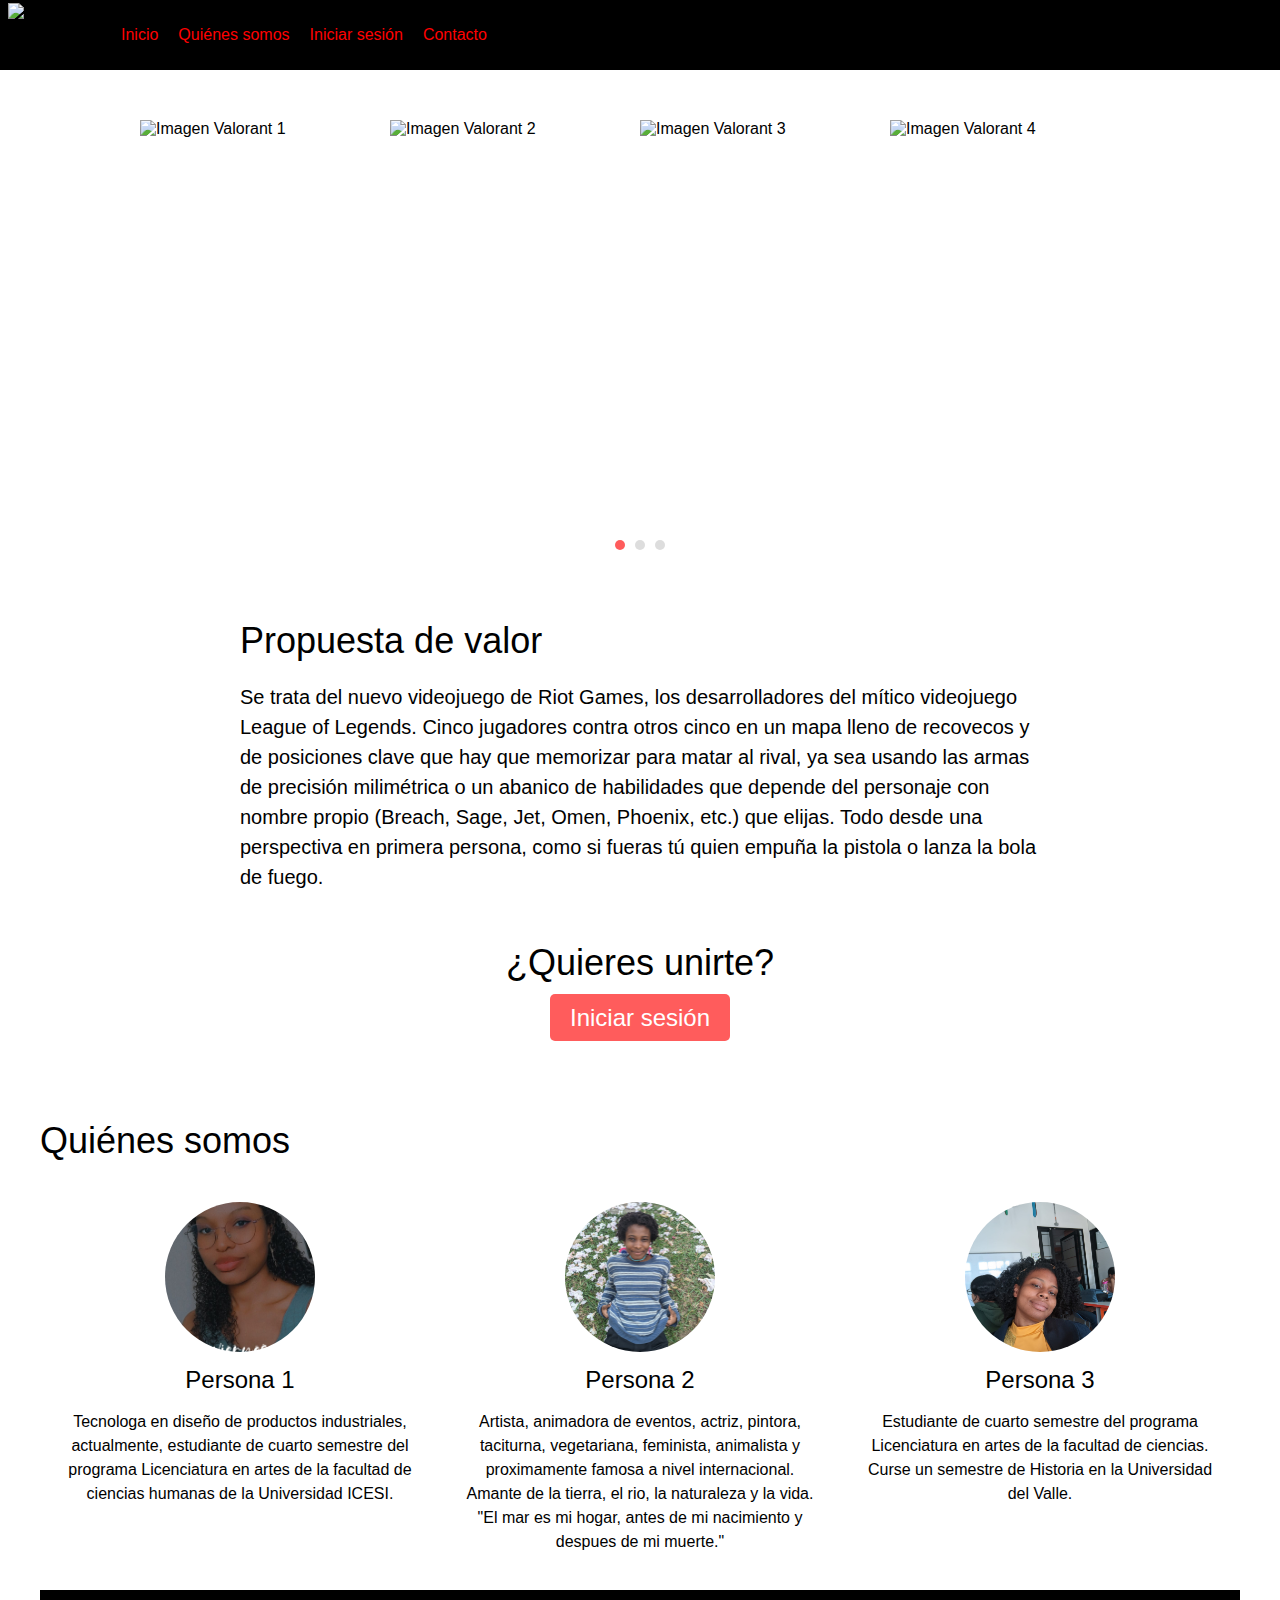
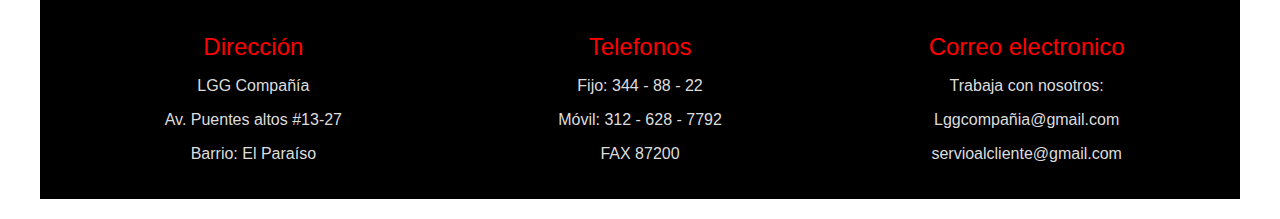
==== index.html @ fe1e01da "first commit" ====
<!DOCTYPE html>
<html lang="en">
<head>
	<meta charset="UTF-8">
	<meta http-equiv="X-UA-Compatible" content="IE=edge">
	<meta name="viewport" content="width=device-width, initial-scale=1.0">
	<link rel="stylesheet" type="text/css" href="html.css">
	<script src="https://kit.fontawesome.com/88e0879e91.js" crossorigin="anonymous"></script>
	<link rel="stylesheet" href="https://use.fontawesome.com/releases/v5.8.1/css/all.css" integrity="sha384-50oBUHEmvpQ+1lW4y57PTFmhCaXp0ML5d60M1M7uH2+nqUivzIebhndOJK28anvf" crossorigin="anonymous">
	<title>Pagina Valorant</title>

</head>
<body>
	<header>
		
		<nav>	
			<ul>
				<img class="logo_Valorant" src="https://upload.wikimedia.org/wikipedia/commons/thumb/f/fc/Valorant_logo_-_pink_color_version.svg/2560px-Valorant_logo_-_pink_color_version.svg.png" alt="logo_Valorant">
				<li><a href="#">Inicio</a></li>
				<li><a href="#">Quiénes somos</a></li>
				<li><a href="#">Iniciar sesión</a></li>
				<li><a href="#">Contacto</a></li>
			</ul>
		</nav>
	</header>
		
	<section class="carrusel">
		<div class="slider-container">
			<div class="slider">
			  <img src="https://www.sentinels.gg/s/SEN-Championship-Mood-Min.png" alt="Imagen Valorant 1">
			  <img src="https://images.wallpapersden.com/image/download/valorant-og-character_bGpsamyUmZqaraWkpJRmaGtlrWxrbQ.jpg" alt="Imagen Valorant 2">
			  <img src="https://cutewallpaper.org/22/valorant-sage-wallpapers/2084910450.jpg" alt="Imagen Valorant 3">
			  <img src="https://wallpapers.com/images/hd/4k-hd-valorant-8cpw140sxtc4sebl.jpg" alt="Imagen Valorant 4">
			</div>
		<button class="prev-btn">&#8249;</button>
        <button class="next-btn">&#8250;</button>
		<div class="carrusel-dots">
			<span class="carrusel-dot active"></span>
			<span class="carrusel-dot"></span>
			<span class="carrusel-dot"></span>
		</div>
	</section>

	<main>
		<div class="contenedor-descripcion">
		<section class="descripcion">
			<h1>Propuesta de valor</h1>
			<p>Se trata del nuevo videojuego de Riot Games, los desarrolladores del mítico 
				videojuego League of Legends. Cinco jugadores contra otros cinco en un mapa 
				lleno de recovecos y de posiciones clave que hay que memorizar para matar al 
				rival, ya sea usando las armas de precisión milimétrica o un abanico de 
				habilidades que depende del personaje con nombre propio (Breach, Sage, Jet, Omen, Phoenix, etc.) 
				que elijas. Todo desde una perspectiva en primera persona, como si fueras tú quien empuña 
				la pistola o lanza la bola de fuego.</p>

				<section class="call-to-action">
					<h2>¿Quieres unirte?</h2>
					<a href="#">Iniciar sesión</a>
				</section>
				
		</section>
	    </div>

		

		<section class="quienes-somos">
			<h2>Quiénes somos</h2>
			<ul>
				<li>
					<img src="Leslie.jpg" alt="Leslie">
					<h3>Persona 1</h3>
					<p>Tecnologa en diseño de productos industriales, actualmente, estudiante de cuarto 
						semestre del programa Licenciatura en artes de la facultad de ciencias
						humanas de la Universidad ICESI.</p>
				</li>
				<li>
					<img src="Ginna M.jpeg" alt="Persona 2">
					<h3>Persona 2</h3>
					<p>Artista, animadora de eventos, actriz, pintora, taciturna, vegetariana, 
						feminista, animalista y proximamente famosa a nivel internacional. Amante de la tierra,
					    el rio, la naturaleza y la vida. "El mar es mi hogar, antes de mi nacimiento y despues
						de mi muerte."</p>
				</li>
				<li>
					<img src="Gina C.jpeg" alt="Persona 3">
					<h3>Persona 3</h3>
					<p>Estudiante de cuarto semestre del programa Licenciatura en artes 
						de la facultad de ciencias. Curse un semestre de Historia en la Universidad
					    del Valle. </p>
				</li>
			</ul>
		</section>

		
		<footer>
			
			<br>
			<div>
			  <i class="fas fa-map-marker"></i>
			  <h2 class="sub-tittle">Dirección</h2>
			  <p>LGG Compañía</p>
			  <p>Av. Puentes altos #13-27</p>
			  <p>Barrio: El Paraíso</p>
			</div>
			<div>
			  <i class="fas fa-phone"></i>
			  <h2 class="sub-tittle">Telefonos</h2>
			  <p>Fijo: 344 - 88 - 22</p>
			  <p>Móvil: 312 - 628 - 7792</p>
			  <p>FAX 87200 </p>
			</div>
			<div>
			  <i class="fas fa-envelope"></i>
			  <h2 class="sub-tittle">Correo electronico</h2>
			  <p>Trabaja con nosotros:</p>
			  <p>Lggcompañia@gmail.com</p>
			  <p>servioalcliente@gmail.com</p>
			</div>
		  </footer>
		
</body>
</html>
---- html.css ----
body {
	margin: 0;
	padding: 0;
	font-family: Arial, sans-serif;
	background-image: url("https://wallpaperaccess.com/full/6727996.png");
	background-size: contain;
}



a {
	text-decoration: none;
	color: #ff0000;
}

ul {
	list-style: none;
	margin: 0;
	padding: 0;
}

header {
	background-color: #000000;
	height: 70px;
	display: flex;
	align-items: center;
}

.logo_Valorant {
    width: 95px;
	height: 65px;
    float: left;
    padding: 8px;
}

nav ul {
	display: flex;
	float: right;
}

nav ul li {
	margin: auto;
    padding: 25px 0;
  
	
}

nav ul li a {
	padding: 10px;
	right: 50px;
}

nav ul li a:hover {
	background-color: #ddd;
}

main {
	max-width: 1200px;
	margin: 0 auto;
	padding: 20px;
}

h1, h2, h3 {
	margin: 0;
	padding: 0;
	font-weight: normal;
}

.contenedor-descripcion {
	width: 800px;
	height: 450px;
	background-color: #ffffff;
	margin: auto;
}

.contenedor-descripcion::before {
	opacity: .6;
}

.descripcion {
	margin-top: 50px;
}

.descripcion h1 {
	font-size: 36px;
	margin-bottom: 20px;
}

.descripcion p {
	font-size: 20px;
	line-height: 1.5;
}

.quienes-somos {
	margin-top: 50px;
}

.quienes-somos h2 {
	font-size: 36px;
	margin-bottom: 20px;
}

.quienes-somos ul {
	display: flex;
	justify-content: space-between;
}

.quienes-somos li {
	flex-basis: calc(33.33% - 20px);
	text-align: center;
	margin: 20px;
}

.quienes-somos img {
	border-radius: 50%;
	width: 150px;
	height: 150px;
	object-fit: cover;
	object-position: center;
	margin-bottom: 10px;
}

.quienes-somos h3 {
	font-size: 24px;
	margin-bottom: 10px;
}

.quienes-somos p {
	font-size: 16px;
	line-height: 1.5;
}

.call-to-action {
	margin-top: 50px;
	text-align: center;
}

.call-to-action h2 {
	font-size: 36px;
	margin-bottom: 20px;
}

.call-to-action a {
	background-color: #ff5c5c;
	color: #fff;
	padding: 10px 20px;
	border-radius: 5px;
	font-size: 24px;
}

.call-to-action a:hover {
	background-color: #e54c4c;
}

.carrusel {
	margin-top: 50px;
}

.slider-container {
    position: relative;
    width: 1000px;
    margin: 0 auto;
  }
  .slider {
    display: flex;
    overflow-x: auto;
    scroll-snap-type: x mandatory;
    -webkit-overflow-scrolling: touch;
    scroll-behavior: smooth;
  }

  img {
    width: 800px;
    height: 400px;
    scroll-snap-align: start;
  }

.carrusel-slide img {
	width: 80%;
	
}

.carrusel-dots {
	display: flex;
	justify-content: center;
	margin-top: 20px;
}

.carrusel-dot {
	background-color: #ddd;
	border-radius: 50%;
	height: 10px;
	width: 10px;
	margin: 0 5px;
	cursor: pointer;
}

.carrusel-dot.active {
	background-color: #ff5c5c;
}

.prev-btn, .next-btn {
    position: absolute;
    top: 40%;
    transform: translateY(-50%);
    background: none;
    border: rgb(255, 0, 0);
    font-size: 8rem;
    color: #ffffff;
    cursor: pointer;
    z-index: 1;
  }

  .prev-btn {
    left: 0;
  }
  .next-btn {
    right: 0;
  }

.seccion-contacto {
	margin-top: 50px;
}

.seccion-contacto h2 {
	font-size: 36px
}

footer {
    background-color: #000000;
    display: flex;
    justify-content: space-around;
    align-items: center;
    padding: 20px;
  }

  .sub-tittle {
	color: red;
  }
  
  footer div {
    text-align: center;
    flex-basis: 33.33%;
	color: #ddd;
  }
  
  footer div i {
    font-size: 24px;
    color: #ffffff;
  }
  
  .fas {
    font-size: 20px;
    margin-right: 10px;
  }
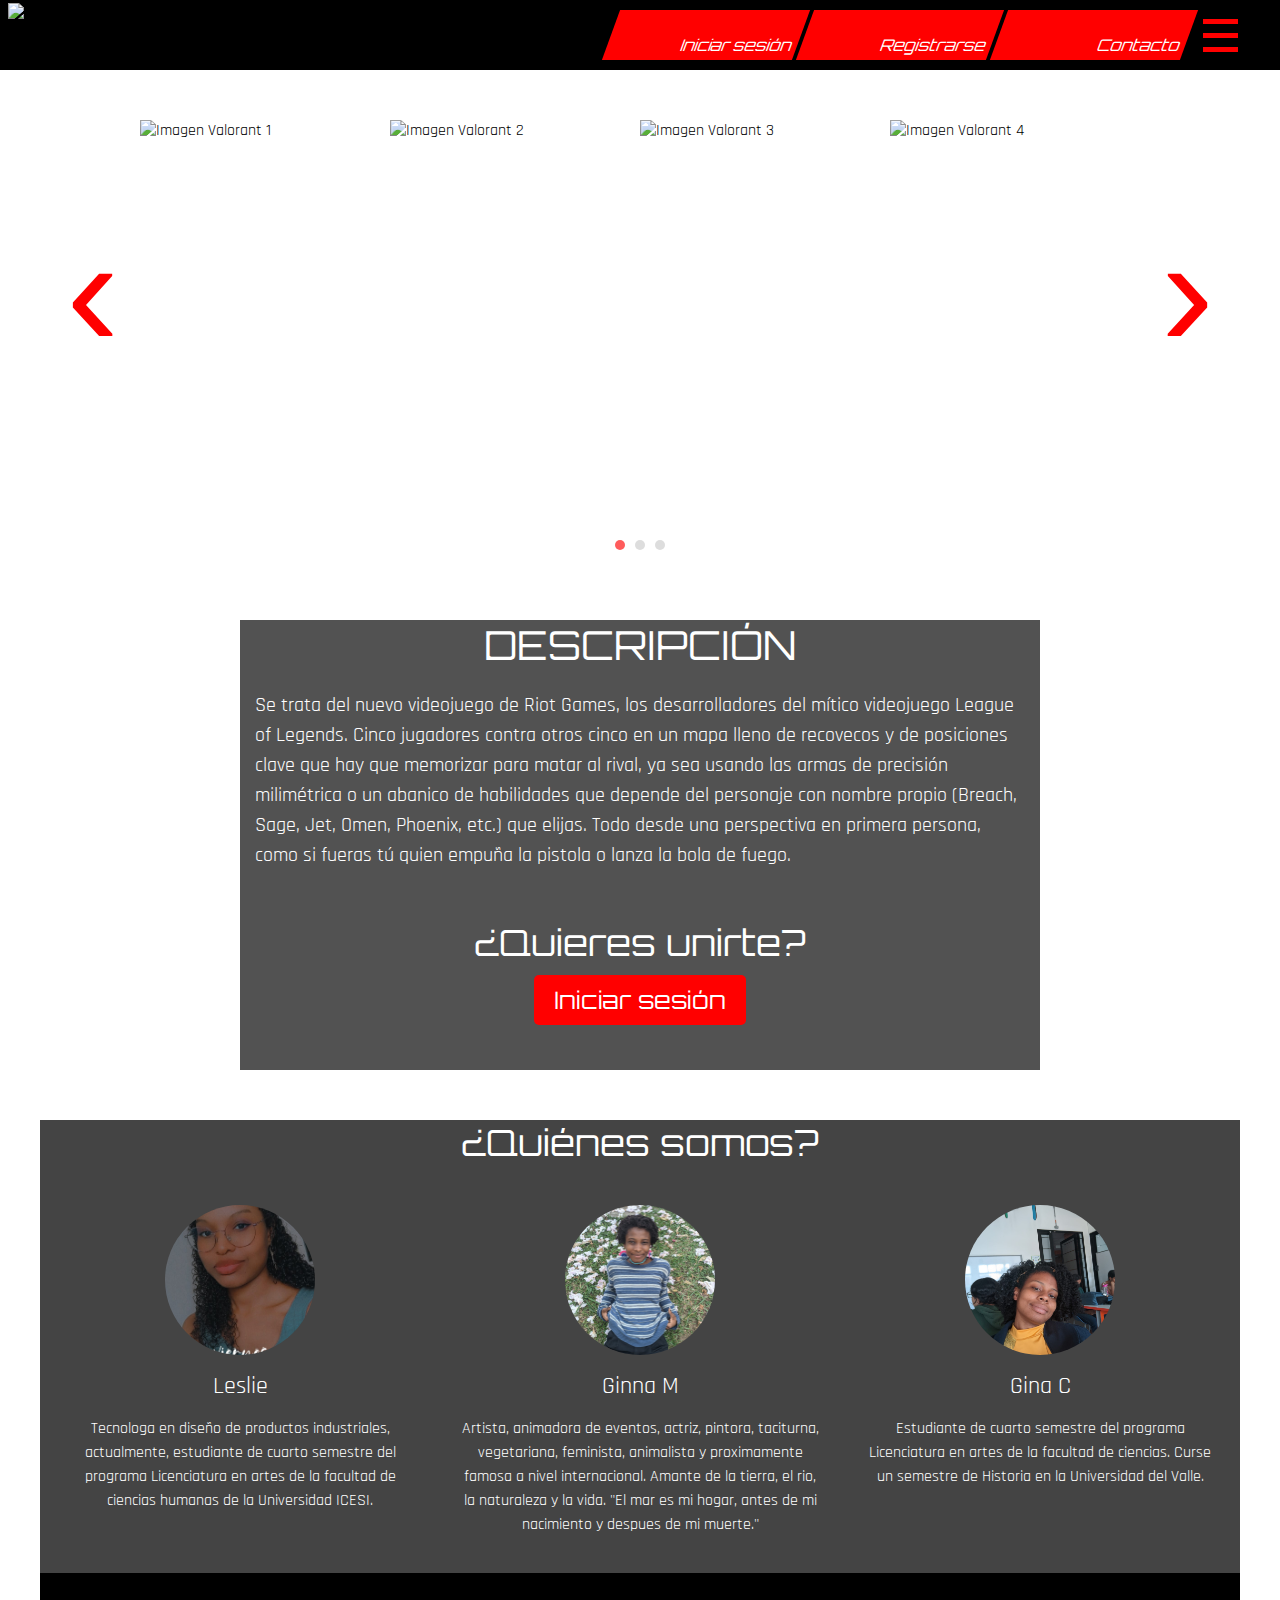
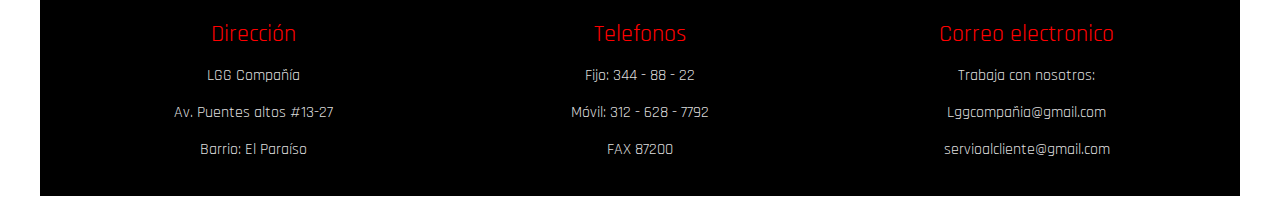
==== commit 60662fdd: "Actualizacion pagina" ====
--- a/index.html
+++ b/index.html
@@ -7,6 +7,8 @@
 	<link rel="stylesheet" type="text/css" href="html.css">
 	<script src="https://kit.fontawesome.com/88e0879e91.js" crossorigin="anonymous"></script>
 	<link rel="stylesheet" href="https://use.fontawesome.com/releases/v5.8.1/css/all.css" integrity="sha384-50oBUHEmvpQ+1lW4y57PTFmhCaXp0ML5d60M1M7uH2+nqUivzIebhndOJK28anvf" crossorigin="anonymous">
+	<link href="https://fonts.googleapis.com/css2?family=Rajdhani:wght@500&family=Roboto:wght@100&display=swap" rel="stylesheet">
+	<link href="https://fonts.googleapis.com/css2?family=Orbitron:wght@600&family=Rajdhani:wght@500&family=Roboto:wght@100&display=swap" rel="stylesheet">
 	<title>Pagina Valorant</title>
 
 </head>
@@ -16,10 +18,19 @@
 		<nav>	
 			<ul>
 				<img class="logo_Valorant" src="https://upload.wikimedia.org/wikipedia/commons/thumb/f/fc/Valorant_logo_-_pink_color_version.svg/2560px-Valorant_logo_-_pink_color_version.svg.png" alt="logo_Valorant">
-				<li><a href="#">Inicio</a></li>
-				<li><a href="#">Quiénes somos</a></li>
-				<li><a href="#">Iniciar sesión</a></li>
-				<li><a href="#">Contacto</a></li>
+				<div class="barra">
+
+				<div id="paralelogramo" class="forma"><li><a href="Sign/sign.html">Iniciar sesión</a></li></div>
+				<div id="paralelogramo" class="forma"><li><a href="Registro/registro de usuario.html">Registrarse</a></li></div>
+				<div id="paralelogramo" class="forma"><li><a href="#">Contacto</a></li></div>
+
+				<div id="cuadrado" class="forma">
+					<div class="uno"></div>
+					<div class="uno"></div>
+					<div class="uno"></div>
+				</div>
+				
+			    </div>
 			</ul>
 		</nav>
 	</header>
@@ -44,7 +55,7 @@
 	<main>
 		<div class="contenedor-descripcion">
 		<section class="descripcion">
-			<h1>Propuesta de valor</h1>
+			<h1>DESCRIPCIÓN</h1>
 			<p>Se trata del nuevo videojuego de Riot Games, los desarrolladores del mítico 
 				videojuego League of Legends. Cinco jugadores contra otros cinco en un mapa 
 				lleno de recovecos y de posiciones clave que hay que memorizar para matar al 
@@ -55,27 +66,25 @@
 
 				<section class="call-to-action">
 					<h2>¿Quieres unirte?</h2>
-					<a href="#">Iniciar sesión</a>
+					<a href="Sign/sign.html">Iniciar sesión</a>
 				</section>
 				
 		</section>
 	    </div>
 
-		
-
 		<section class="quienes-somos">
-			<h2>Quiénes somos</h2>
+			<h2>¿Quiénes somos?</h2>
 			<ul>
 				<li>
 					<img src="Leslie.jpg" alt="Leslie">
-					<h3>Persona 1</h3>
+					<h3>Leslie</h3>
 					<p>Tecnologa en diseño de productos industriales, actualmente, estudiante de cuarto 
 						semestre del programa Licenciatura en artes de la facultad de ciencias
 						humanas de la Universidad ICESI.</p>
 				</li>
 				<li>
 					<img src="Ginna M.jpeg" alt="Persona 2">
-					<h3>Persona 2</h3>
+					<h3>Ginna M</h3>
 					<p>Artista, animadora de eventos, actriz, pintora, taciturna, vegetariana, 
 						feminista, animalista y proximamente famosa a nivel internacional. Amante de la tierra,
 					    el rio, la naturaleza y la vida. "El mar es mi hogar, antes de mi nacimiento y despues
@@ -83,7 +92,7 @@
 				</li>
 				<li>
 					<img src="Gina C.jpeg" alt="Persona 3">
-					<h3>Persona 3</h3>
+					<h3>Gina C</h3>
 					<p>Estudiante de cuarto semestre del programa Licenciatura en artes 
 						de la facultad de ciencias. Curse un semestre de Historia en la Universidad
 					    del Valle. </p>
--- a/html.css
+++ b/html.css
@@ -3,20 +3,56 @@
 	padding: 0;
 	font-family: Arial, sans-serif;
 	background-image: url("https://wallpaperaccess.com/full/6727996.png");
-	background-size: contain;
-}
-
-
+	background-repeat: no-repeat;
+	background-attachment: fixed;
+	background-size: cover;
+	font-family: 'Rajdhani', sans-serif;
+}
+
+.barra {
+	margin-left: 500px;
+}
+
+.forma{
+    display: inline-block;
+    margin-top: 15px;
+  }
+
+#paralelogramo {
+    width: 190px; 
+    height: 50px; 
+    background: #ff0000;
+    -webkit-transform: skew(-20deg); 
+    -moz-transform: skew(-20deg); 
+    -o-transform: skew(-20deg); 
+    
+ }
+
+ #cuadrado {
+    width: 50px;
+    height: 50px;
+    
+ }
+ .uno {
+    width: 35px;
+    height: 5px;
+    background:#ff0000;
+    margin-top: 9px;
+    margin-left: 10px;
+ }
 
 a {
 	text-decoration: none;
-	color: #ff0000;
+	color: #ffffff;
+	size: 35px;
+	font-family: 'Orbitron', sans-serif;
 }
 
 ul {
 	list-style: none;
 	margin: 0;
 	padding: 0;
+	
 }
 
 header {
@@ -35,19 +71,20 @@
 
 nav ul {
 	display: flex;
-	float: right;
+	float: left;
 }
 
 nav ul li {
 	margin: auto;
     padding: 25px 0;
-  
+    float: right;
 	
 }
 
 nav ul li a {
-	padding: 10px;
+	padding: 5px;
 	right: 50px;
+	
 }
 
 nav ul li a:hover {
@@ -69,12 +106,9 @@
 .contenedor-descripcion {
 	width: 800px;
 	height: 450px;
-	background-color: #ffffff;
+	background-color: #000000ad;
 	margin: auto;
-}
-
-.contenedor-descripcion::before {
-	opacity: .6;
+	color: white;	
 }
 
 .descripcion {
@@ -82,22 +116,55 @@
 }
 
 .descripcion h1 {
+	font-size: 40px;
+	margin-bottom: 20px;
+	text-align: center;
+	font-family: 'Orbitron', sans-serif;
+}
+
+.descripcion p {
+	margin: 3px 15px 6px 15px;
+	font-size: 20px;
+	line-height: 1.5;
+	color: white;
+}
+
+.call-to-action {
+	margin-top: 50px;
+	text-align: center;
+}
+
+.call-to-action h2 {
 	font-size: 36px;
 	margin-bottom: 20px;
-}
-
-.descripcion p {
-	font-size: 20px;
-	line-height: 1.5;
+	font-family: 'Rajdhani', sans-serif;
+	font-family: 'Orbitron', sans-serif;
+}
+
+.call-to-action a {
+	background-color: #ff0000;
+	color: #fff;
+	padding: 10px 20px;
+	border-radius: 5px;
+	font-size: 24px;
+	margin: 0;
+}
+
+.call-to-action a:hover {
+	background-color: #e54c4c;
 }
 
 .quienes-somos {
+	background-color: #000000bb;
 	margin-top: 50px;
 }
 
 .quienes-somos h2 {
 	font-size: 36px;
 	margin-bottom: 20px;
+	color: white;
+	text-align: center;
+	font-family: 'Orbitron', sans-serif;
 }
 
 .quienes-somos ul {
@@ -123,33 +190,13 @@
 .quienes-somos h3 {
 	font-size: 24px;
 	margin-bottom: 10px;
+	color: white;
 }
 
 .quienes-somos p {
 	font-size: 16px;
 	line-height: 1.5;
-}
-
-.call-to-action {
-	margin-top: 50px;
-	text-align: center;
-}
-
-.call-to-action h2 {
-	font-size: 36px;
-	margin-bottom: 20px;
-}
-
-.call-to-action a {
-	background-color: #ff5c5c;
-	color: #fff;
-	padding: 10px 20px;
-	border-radius: 5px;
-	font-size: 24px;
-}
-
-.call-to-action a:hover {
-	background-color: #e54c4c;
+	color: white;
 }
 
 .carrusel {
@@ -204,18 +251,18 @@
     top: 40%;
     transform: translateY(-50%);
     background: none;
-    border: rgb(255, 0, 0);
-    font-size: 8rem;
-    color: #ffffff;
+    border: rgb(255, 255, 255);
+    font-size: 10rem;
+    color: #ff0000;
     cursor: pointer;
     z-index: 1;
   }
 
   .prev-btn {
-    left: 0;
+    left: -80px;
   }
   .next-btn {
-    right: 0;
+    right: -80px;
   }
 
 .seccion-contacto {
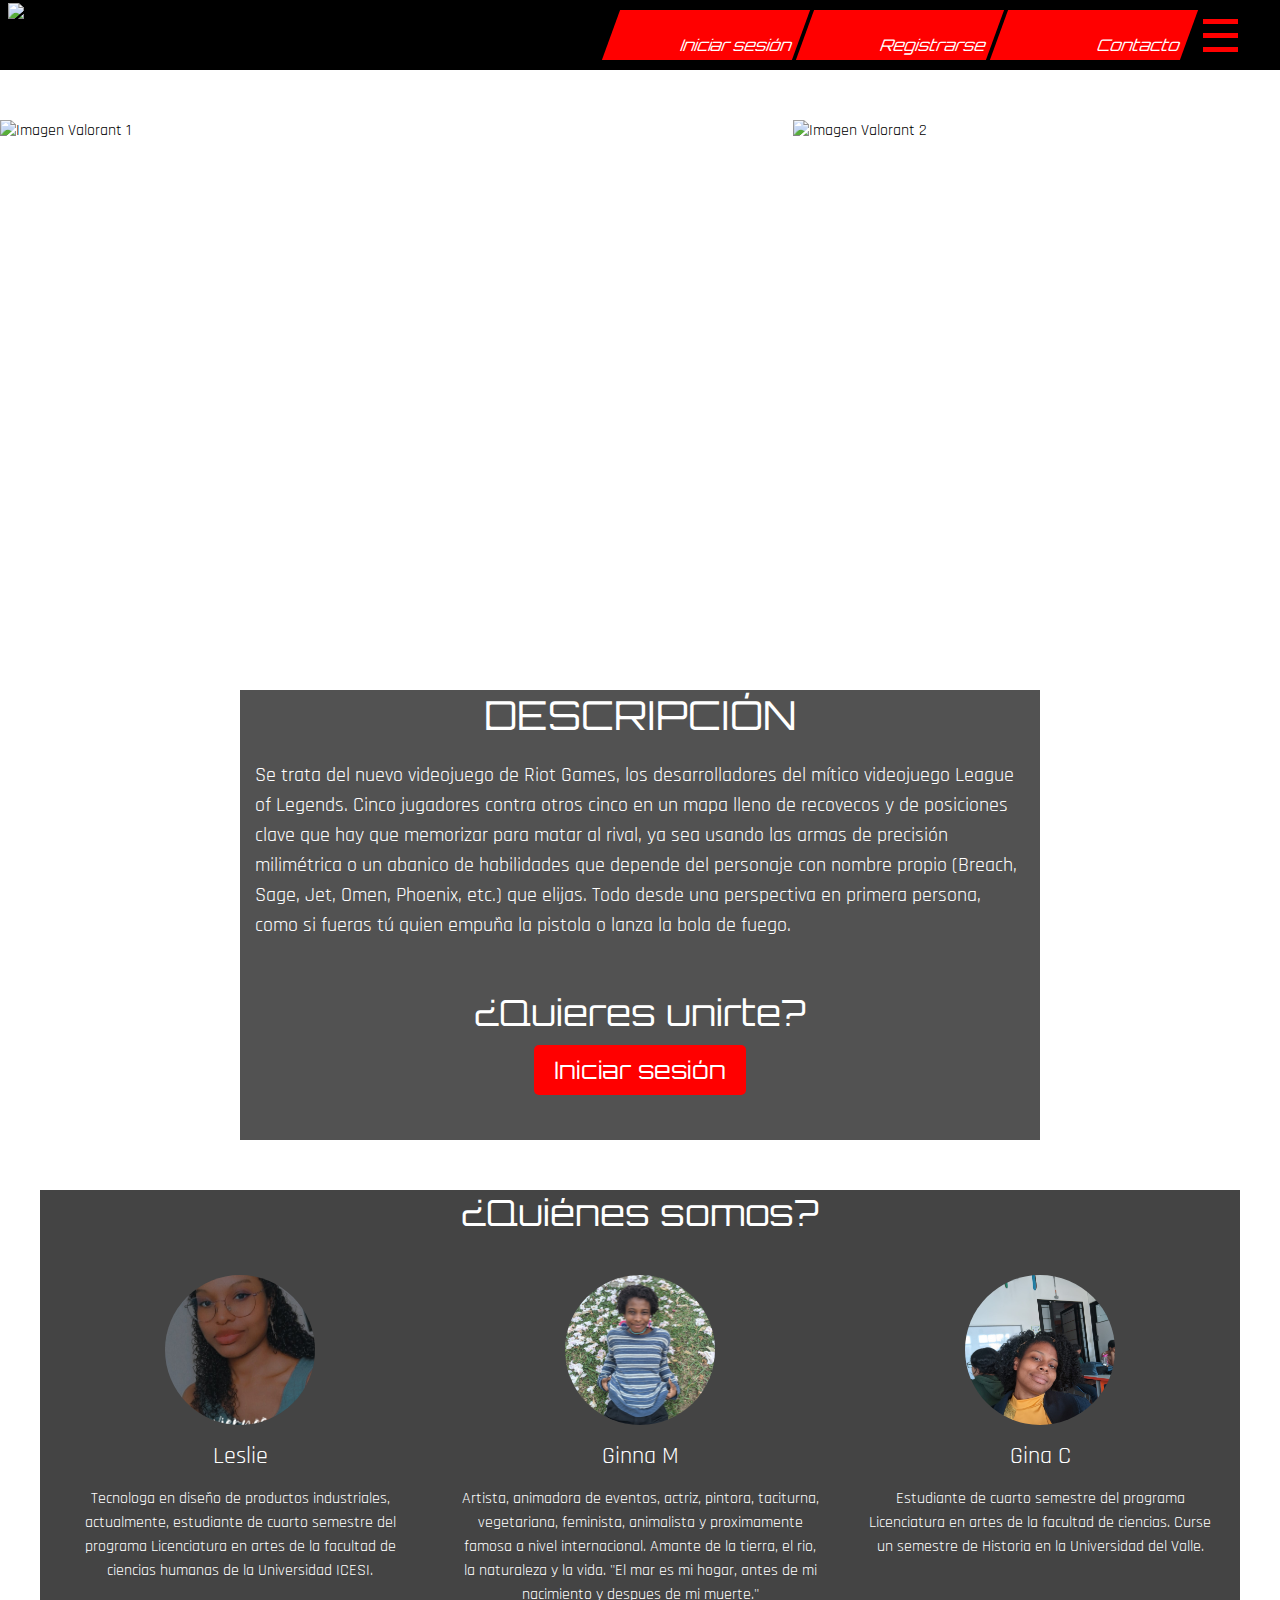
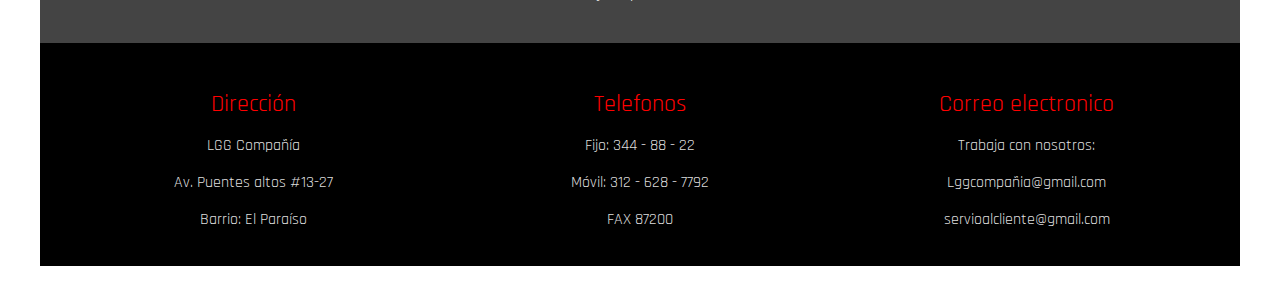
==== commit fa721d62: "Actualizacion" ====
--- a/index.html
+++ b/index.html
@@ -13,6 +13,7 @@
 
 </head>
 <body>
+	
 	<header>
 		
 		<nav>	
@@ -21,7 +22,7 @@
 				<div class="barra">
 
 				<div id="paralelogramo" class="forma"><li><a href="Sign/sign.html">Iniciar sesión</a></li></div>
-				<div id="paralelogramo" class="forma"><li><a href="Registro/registro de usuario.html">Registrarse</a></li></div>
+				<div id="paralelogramo" class="forma"><li><a href="Registro/registro.html">Registrarse</a></li></div>
 				<div id="paralelogramo" class="forma"><li><a href="#">Contacto</a></li></div>
 
 				<div id="cuadrado" class="forma">
@@ -38,11 +39,16 @@
 	<section class="carrusel">
 		<div class="slider-container">
 			<div class="slider">
-			  <img src="https://www.sentinels.gg/s/SEN-Championship-Mood-Min.png" alt="Imagen Valorant 1">
-			  <img src="https://images.wallpapersden.com/image/download/valorant-og-character_bGpsamyUmZqaraWkpJRmaGtlrWxrbQ.jpg" alt="Imagen Valorant 2">
-			  <img src="https://cutewallpaper.org/22/valorant-sage-wallpapers/2084910450.jpg" alt="Imagen Valorant 3">
-			  <img src="https://wallpapers.com/images/hd/4k-hd-valorant-8cpw140sxtc4sebl.jpg" alt="Imagen Valorant 4">
-			</div>
+				<div class="slider">
+					<img src="https://www.sentinels.gg/s/SEN-Championship-Mood-Min.png" alt="Imagen Valorant 1">
+					<img src="https://images.wallpapersden.com/image/download/valorant-og-character_bGpsamyUmZqaraWkpJRmaGtlrWxrbQ.jpg" alt="Imagen Valorant 2">
+					<img src="https://cutewallpaper.org/22/valorant-sage-wallpapers/2084910450.jpg" alt="Imagen Valorant 3">
+					<img src="https://wallpapers.com/images/hd/4k-hd-valorant-8cpw140sxtc4sebl.jpg" alt="Imagen Valorant 4">
+					<img src="https://www.sentinels.gg/s/SEN-Championship-Mood-Min.png" alt="Imagen Valorant 1">
+					<img src="https://images.wallpapersden.com/image/download/valorant-og-character_bGpsamyUmZqaraWkpJRmaGtlrWxrbQ.jpg" alt="Imagen Valorant 2">
+					<img src="https://cutewallpaper.org/22/valorant-sage-wallpapers/2084910450.jpg" alt="Imagen Valorant 3">
+					<img src="https://wallpapers.com/images/hd/4k-hd-valorant-8cpw140sxtc4sebl.jpg" alt="Imagen Valorant 4">
+				  </div>
 		<button class="prev-btn">&#8249;</button>
         <button class="next-btn">&#8250;</button>
 		<div class="carrusel-dots">
@@ -126,6 +132,5 @@
 			  <p>servioalcliente@gmail.com</p>
 			</div>
 		  </footer>
-		
 </body>
 </html>--- a/html.css
+++ b/html.css
@@ -299,4 +299,98 @@
   .fas {
     font-size: 20px;
     margin-right: 10px;
+  }
+/* Establece el ancho y la altura del carrusel */
+.carrusel {
+	width: 100%;
+	height: 500px;
+	overflow: hidden;
+	position: relative;
+  }
+  
+  /* Establece el ancho y la altura del contenedor del slider */
+  .slider-container {
+	width: 500%;
+	height: 100%;
+	display: flex;
+	transition: transform 0.5s ease-in-out;
+	transform: translateX(0%);
+  }
+  
+  /* Establece el ancho y la altura de cada imagen del slider */
+  .slider img {
+	width: 800px;
+	height: 400px;
+	object-fit: cover;
+  }
+  
+  /* Animación para desplazarse por las imágenes */
+@keyframes slide {
+	0% {
+	  transform: translateX(0%);
+	}
+	100% {
+	  transform: translateX(-80%);
+	}
+  }
+  
+  /* Aplica la animación al slider */
+  .slider {
+	display: flex;
+	width: 400%;
+	animation: slide 30s linear infinite
+  }
+.prev-btn, .next-btn {
+    position: absolute;
+    top: 40%;
+    transform: translateY(-50%);
+    background: none;
+    border: rgb(255, 255, 255);
+    font-size: 10rem;
+    color: #ff0000;
+    cursor: pointer;
+    z-index: 1;
+  }
+
+  .prev-btn {
+    left: -80px;
+  }
+  .next-btn {
+    right: -80px;
+  }
+
+.seccion-contacto {
+	margin-top: 50px;
+}
+
+.seccion-contacto h2 {
+	font-size: 36px
+}
+
+footer {
+    background-color: #000000;
+    display: flex;
+    justify-content: space-around;
+    align-items: center;
+    padding: 20px;
+  }
+
+  .sub-tittle {
+	color: red;
+  }
+  
+  footer div {
+    text-align: center;
+    flex-basis: 33.33%;
+	color: #ddd;
+  }
+  
+  footer div i {
+    font-size: 24px;
+    color: #ffffff;
+  }
+  
+  .fas {
+    font-size: 20px;
+    margin-right: 10px;
   }